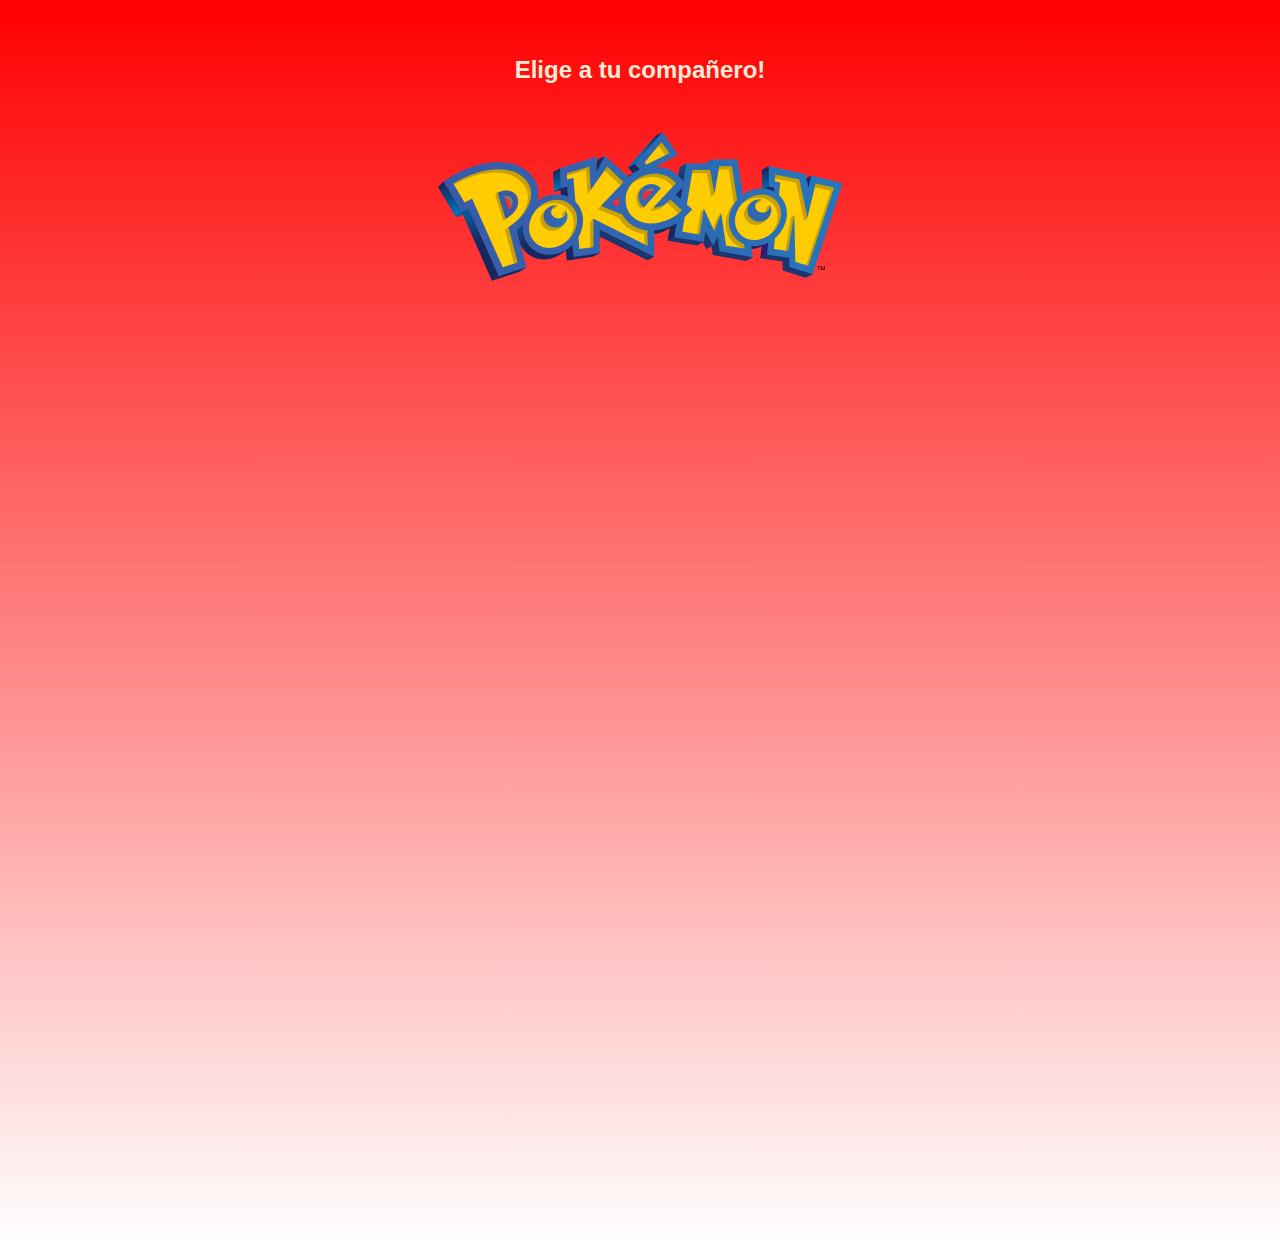
==== index.html @ 595d5ddc "poke api parcial" ====
<!DOCTYPE html>
<html lang="en">
<head>
    <meta charset="UTF-8">
    <meta http-equiv="X-UA-Compatible" content="IE=edge">
    <meta name="viewport" content="width=device-width, initial-scale=1.0">
    <link rel="stylesheet" href="style.css">
    <title>Pokemon - Imp</title>
</head>
<body>
<h2>Elige a tu compañero!</h2>
    <main>
        <img src="./img/pokemonlogo.png" alt="pokemon" style="max-width: 800px;">
        <section class="lista">
                
        </section>
    </main>

    <script src="app.js"></script>
    <script src="https://cdn.jsdelivr.net/npm/@popperjs/core@2.11.6/dist/umd/popper.min.js" integrity="sha384-oBqDVmMz9ATKxIep9tiCxS/Z9fNfEXiDAYTujMAeBAsjFuCZSmKbSSUnQlmh/jp3" crossorigin="anonymous"></script>
<script src="https://cdn.jsdelivr.net/npm/bootstrap@5.2.2/dist/js/bootstrap.min.js" integrity="sha384-IDwe1+LCz02ROU9k972gdyvl+AESN10+x7tBKgc9I5HFtuNz0wWnPclzo6p9vxnk" crossorigin="anonymous"></script>
</body>
</html>
---- style.css ----
@import url('https://fonts.googleapis.com/css2?family=Rajdhani:wght@300;400;500;600;700&display=swap');
*{
    margin: 0;
    padding: 1.5%;
    box-sizing: border-box;
}

body{
    background: rgb(255,255,255);
    background: linear-gradient(0deg, rgba(255,255,255,1) 0%, rgba(255,0,0,1) 100%);
}


header, main, footer {
    font-family: 'Rajdhani', sans-serif;
    color: #3f3f3f;

}

header {
    font-family: 'Rajdhani', sans-serif;
    color: #3f3f3f;
    display: flex;
    justify-content: center;
    align-items: center;
    height: 30vh;
}

main {
    min-height: 70vh;
    display: flex;
    flex-direction: row;
    justify-content: space-evenly;
    align-items: center;
    padding: 1%;
    flex-wrap: wrap;
}

.card {
    border: 1px solid #3f3f3f;
    background-color: white;
    border-radius: 10px;
    box-shadow: 5px 5px 8px;

    width: 200px;
    height: 300px;
    
    display: flex;
    flex-direction: column;
    justify-content: space-evenly;
    align-items: center;

    margin: 0.5vw
}

.card:hover {
    scale: 1.2;
    cursor: pointer;
    transition: scale 1s;
}

.row {
    width: 90%;
    display: flex;
    flex-direction: row;
    justify-content: space-between;
    align-items: center;
}

.card h3 {
    text-align: center;
}

h2 {
    color: antiquewhite;
    font-family: 'Montserrat', sans-serif;
    text-align: center;

}

.card img {
    width: 90%;
    max-width: 150px;
    max-height: 175px;
    border-radius: 5px;
}


footer {
    display: flex;
    justify-content: center;
    height: 10vh;
}


.lista {
    width: 90%;
    min-height: 70vw;
    margin: auto;
    display: flex;
    flex-direction: row;
    flex-wrap: wrap;
    justify-content: space-around;
    align-items: center;
}


/* BOTON */
.button-56 {
  align-items: center;
  background-color: #ff1e00;
  border: 2px solid #111;
  border-radius: 8px;
  box-sizing: border-box;
  color: rgb(255, 255, 255);
  cursor: pointer;
  display: flex;
  font-family: Inter,sans-serif;
  font-size: 16px;
  height: 48px;
  justify-content: center;
  line-height: 24px;
  max-width: 100%;
  padding: 0 25px;
  position: relative;
  text-align: center;
  text-decoration: none;
  user-select: none;
  -webkit-user-select: none;
  touch-action: manipulation;
}

.button-56:after {
  background-color: #111;
  border-radius: 8px;
  content: "";
  display: block;
  height: 48px;
  left: 0;
  width: 100%;
  position: absolute;
  top: -2px;
  transform: translate(8px, 8px);
  transition: transform .2s ease-out;
  z-index: -1;
}

.button-56:hover:after {
  transform: translate(0, 0);
}

.button-56:active {
  background-color: #fa1900;
  outline: 0;
}

.button-56:hover {
  outline: 0;
}

@media (min-width: 768px) {
  .button-56 {
    padding: 0 40px;
  }
}
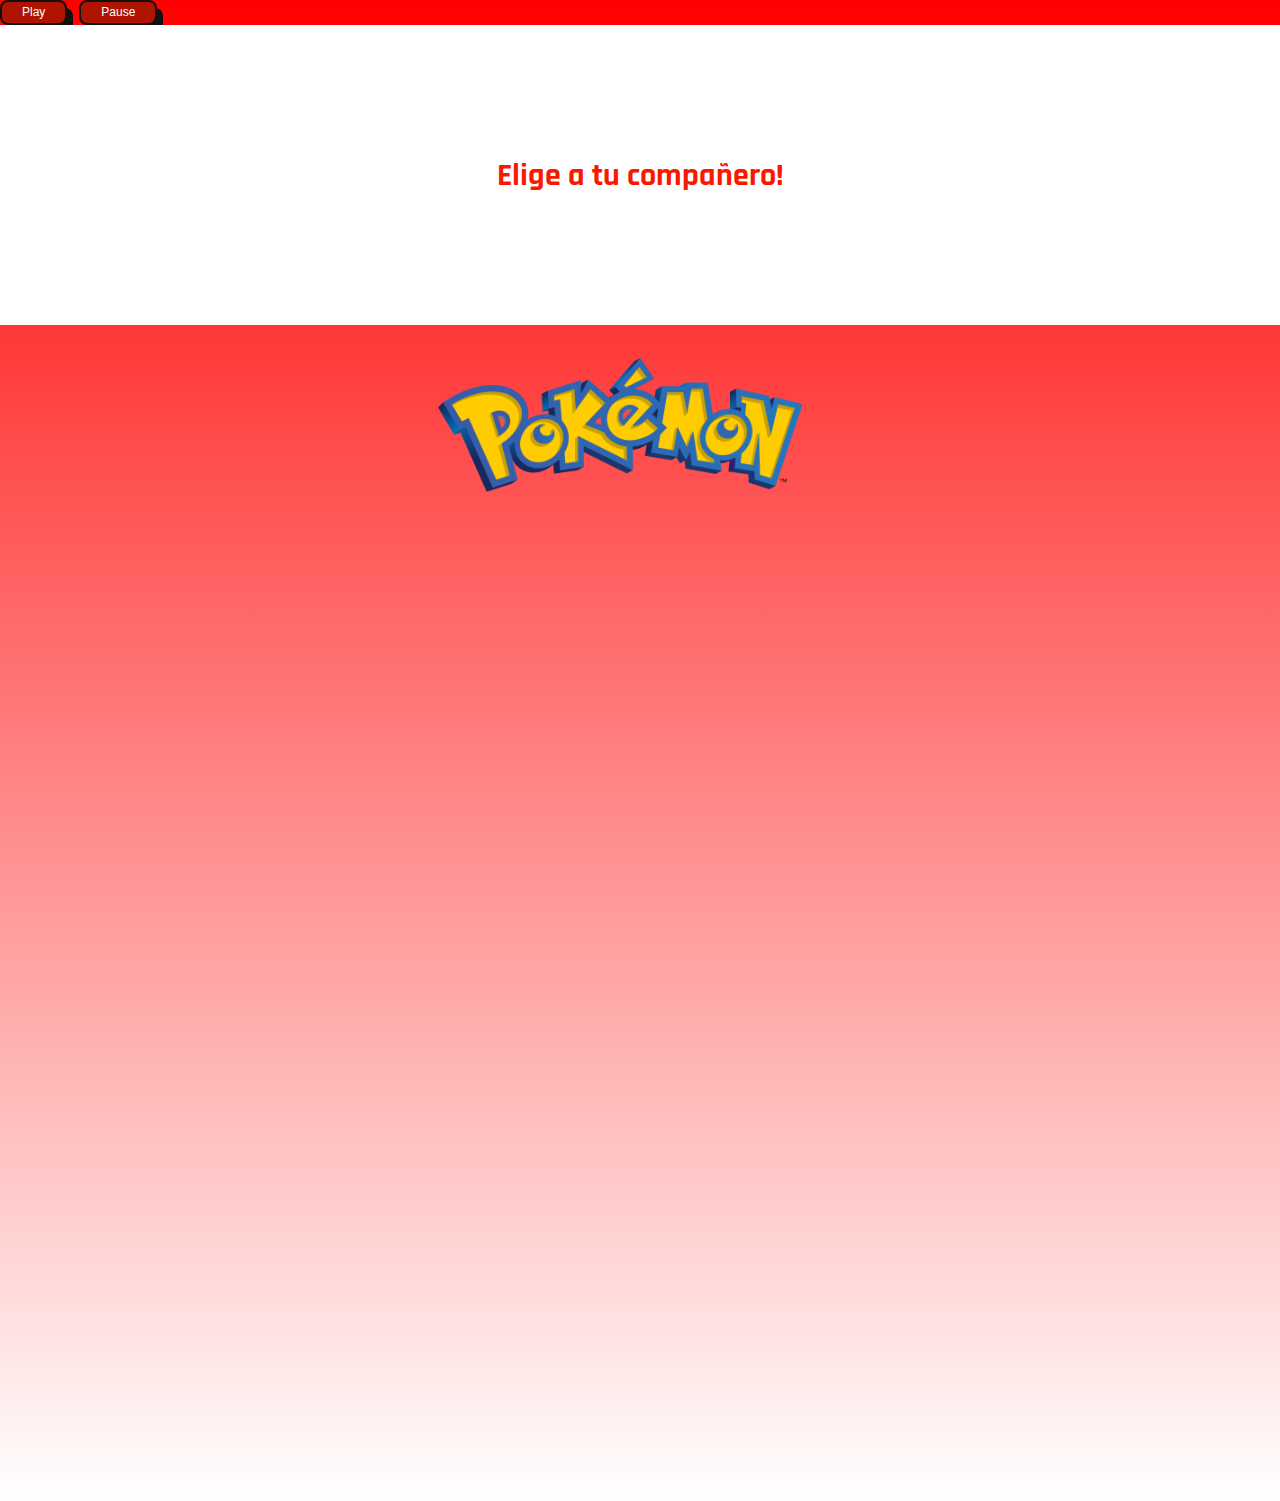
==== commit 7034ad26: "actualizado detalles.html" ====
--- a/index.html
+++ b/index.html
@@ -8,9 +8,21 @@
     <title>Pokemon - Imp</title>
 </head>
 <body>
-<h2>Elige a tu compañero!</h2>
+        <button class="button-55" id="playBtn">Play</button> &nbsp;
+        <button class="button-55" id="pauseBtn">Pause</button>
+
+    <header id="main-header">
+ 
+        <img src="https://cdn-icons-png.flaticon.com/512/287/287221.png" alt="" style="max-width: 70px;"><h1>Elige a tu compañero!</h1>
+        <img src="https://cdn-icons-png.flaticon.com/512/287/287221.png" alt="" style="max-width: 70px;">
+    </header>
+
     <main>
-        <img src="./img/pokemonlogo.png" alt="pokemon" style="max-width: 800px;">
+        <div class="container header">
+            <div class="row">
+              <img class="header__logo" id="header__home" src="img/pokemonlogo.png" alt="" style="max-width: 800px;">
+            </div>
+          </div>
         <section class="lista">
                 
         </section>
--- a/style.css
+++ b/style.css
@@ -1,7 +1,7 @@
 @import url('https://fonts.googleapis.com/css2?family=Rajdhani:wght@300;400;500;600;700&display=swap');
 *{
     margin: 0;
-    padding: 1.5%;
+
     box-sizing: border-box;
 }
 
@@ -23,8 +23,41 @@
     display: flex;
     justify-content: center;
     align-items: center;
-    height: 30vh;
-}
+    height: 70vh;
+}
+
+/*Header*/
+.header__logo {
+  width: 100%;
+  
+}
+@media only screen and (min-width: 768px) {
+  .header__logo {
+    width: 100%;
+    margin: 20px auto 100px auto;
+  }
+}
+
+#header__home {
+  cursor: pointer;
+  transition: ease 0.5s;
+}
+#header__home:hover {
+  transform: scale(1.5);
+}
+
+/*Header fijo*/
+#main-header {
+	background: rgb(255, 255, 255);
+	color: rgb(182, 0, 0);
+	height: 300px;
+  width: 100%;
+}	
+	#main-header a {
+		color: rgb(255, 51, 51);
+	}
+
+
 
 main {
     min-height: 70vh;
@@ -59,6 +92,29 @@
     transition: scale 1s;
 }
 
+.card1 {
+  border: 1px solid #3f3f3f;
+  background-color: white;
+  border-radius: 10px;
+  box-shadow: 5px 5px 8px;
+
+  width: 400px;
+  height: 500px;
+  
+  display: flex;
+  flex-direction: column;
+  justify-content: space-evenly;
+  align-items: center;
+
+  margin: 0.5vw
+}
+
+.card1:hover {
+  scale: 1.2;
+  cursor: pointer;
+  transition: scale 1s;
+}
+
 .row {
     width: 90%;
     display: flex;
@@ -69,6 +125,10 @@
 
 .card h3 {
     text-align: center;
+}
+
+h1{
+  color: #fa1900;
 }
 
 h2 {
@@ -162,4 +222,63 @@
   .button-56 {
     padding: 0 40px;
   }
-}+}
+
+/*BOTON PLAY MUSICA*/
+.button-55 {
+  align-items: center;
+  background-color: #ae1400;
+  border: 2px solid #111;
+  border-radius: 8px;
+  box-sizing: border-box;
+  color: rgb(255, 255, 255);
+  cursor: pointer;
+
+  font-family: Inter,sans-serif;
+  font-size: 12px;
+  height: 25px;
+  justify-content: center;
+  line-height: 17px;
+  max-width: 100%;
+  padding: 0 20px;
+  position: relative;
+  text-align: center;
+  text-decoration: none;
+  user-select: none;
+  -webkit-user-select: none;
+  touch-action: manipulation;
+}
+
+.button-55:after {
+  background-color: #111;
+  border-radius: 8px;
+  content: "";
+  display: block;
+  height: 25px;
+  left: 0;
+  width: 100%;
+  position: absolute;
+  top: -2px;
+  transform: translate(8px, 8px);
+  transition: transform .2s ease-out;
+  z-index: -1;
+}
+
+.button-55:hover:after {
+  transform: translate(0, 0);
+}
+
+.button-55:active {
+  background-color: #9e1000;
+  outline: 0;
+}
+
+.button-55:hover {
+  outline: 0;
+}
+
+@media (min-width: 768px) {
+  .button-55 {
+    padding: 0 20px;
+  }
+}
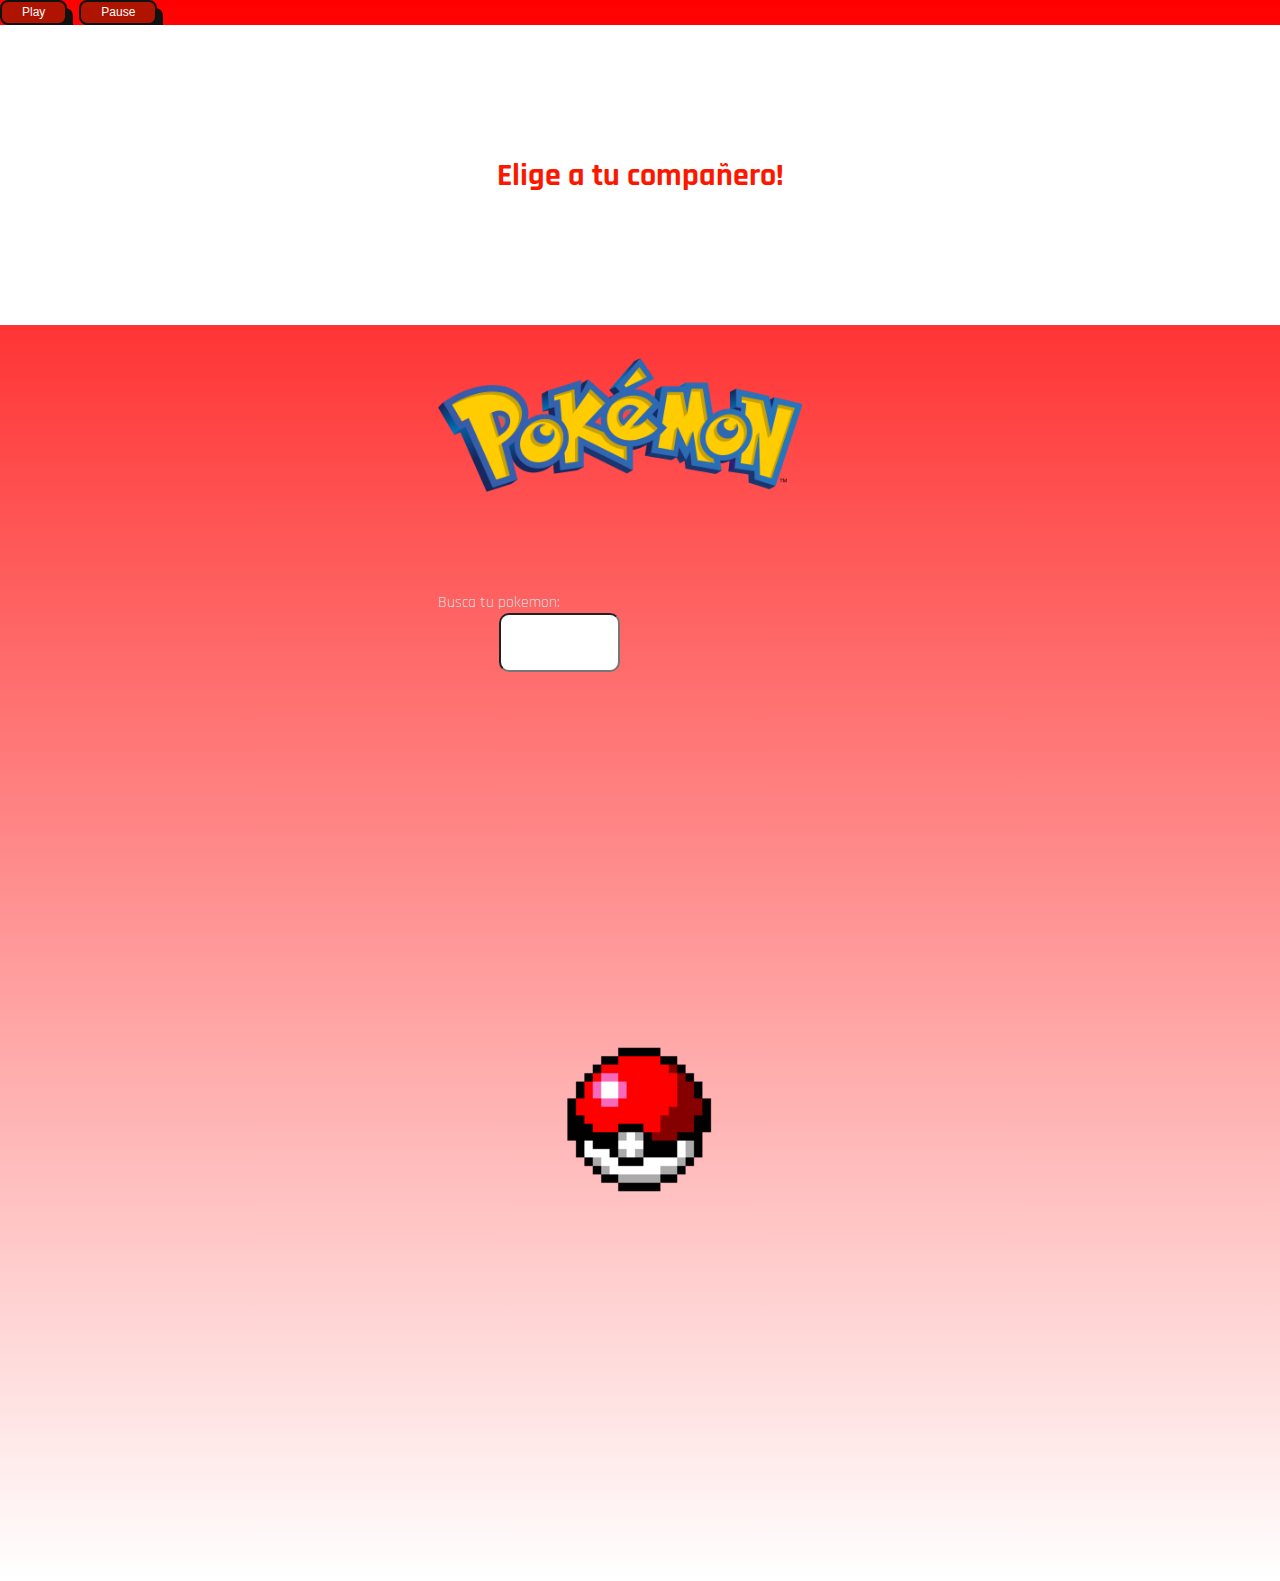
==== commit 7ac4582e: "agregado buscador, hay que solucionar error" ====
--- a/index.html
+++ b/index.html
@@ -22,9 +22,14 @@
             <div class="row">
               <img class="header__logo" id="header__home" src="img/pokemonlogo.png" alt="" style="max-width: 800px;">
             </div>
-          </div>
+           Busca tu pokemon:   <form action="" onsubmit="searchPokemon(event)">
+            <input id="searchbar" type="text" name="pokemon" autocomplete="off">
+        </form>
+        </div>
+         
         <section class="lista">
-                
+            <!-- CARDS RENDERIZADOS -->
+            <img src="img/pokebola.png" alt="pokebola">
         </section>
     </main>
 
--- a/style.css
+++ b/style.css
@@ -13,7 +13,7 @@
 
 header, main, footer {
     font-family: 'Rajdhani', sans-serif;
-    color: #3f3f3f;
+    color: #d8d8d8;
 
 }
 
@@ -74,16 +74,16 @@
     background-color: white;
     border-radius: 10px;
     box-shadow: 5px 5px 8px;
-
+    padding: 1%;
     width: 200px;
     height: 300px;
-    
+    color: #111;
     display: flex;
     flex-direction: column;
     justify-content: space-evenly;
     align-items: center;
 
-    margin: 0.5vw
+    margin: 1vw
 }
 
 .card:hover {
@@ -97,7 +97,7 @@
   background-color: white;
   border-radius: 10px;
   box-shadow: 5px 5px 8px;
-
+  color: #111;
   width: 400px;
   height: 500px;
   
@@ -154,9 +154,10 @@
 
 
 .lista {
-    width: 90%;
+    width: 80%;
     min-height: 70vw;
-    margin: auto;
+    margin-right: 1%;
+    margin-left: 1%;
     display: flex;
     flex-direction: row;
     flex-wrap: wrap;
@@ -282,3 +283,30 @@
     padding: 0 20px;
   }
 }
+
+#searchbar{
+  margin-left: 15%;
+  border-radius: 10px;
+  padding: 5%;
+}
+
+input[type=text] {
+   width: 30%;
+   -webkit-transition: width 0.15s ease-in-out;
+   transition: width 0.15s ease-in-out;
+}
+
+/* When the input field gets focus,
+     change its width to 100% */
+input[type=text]:focus {
+  width: 70%;
+}
+
+#list{
+ font-size:  1.5em;
+ margin-left: 90px;
+}
+
+.poke{
+  display: list-item;    
+}
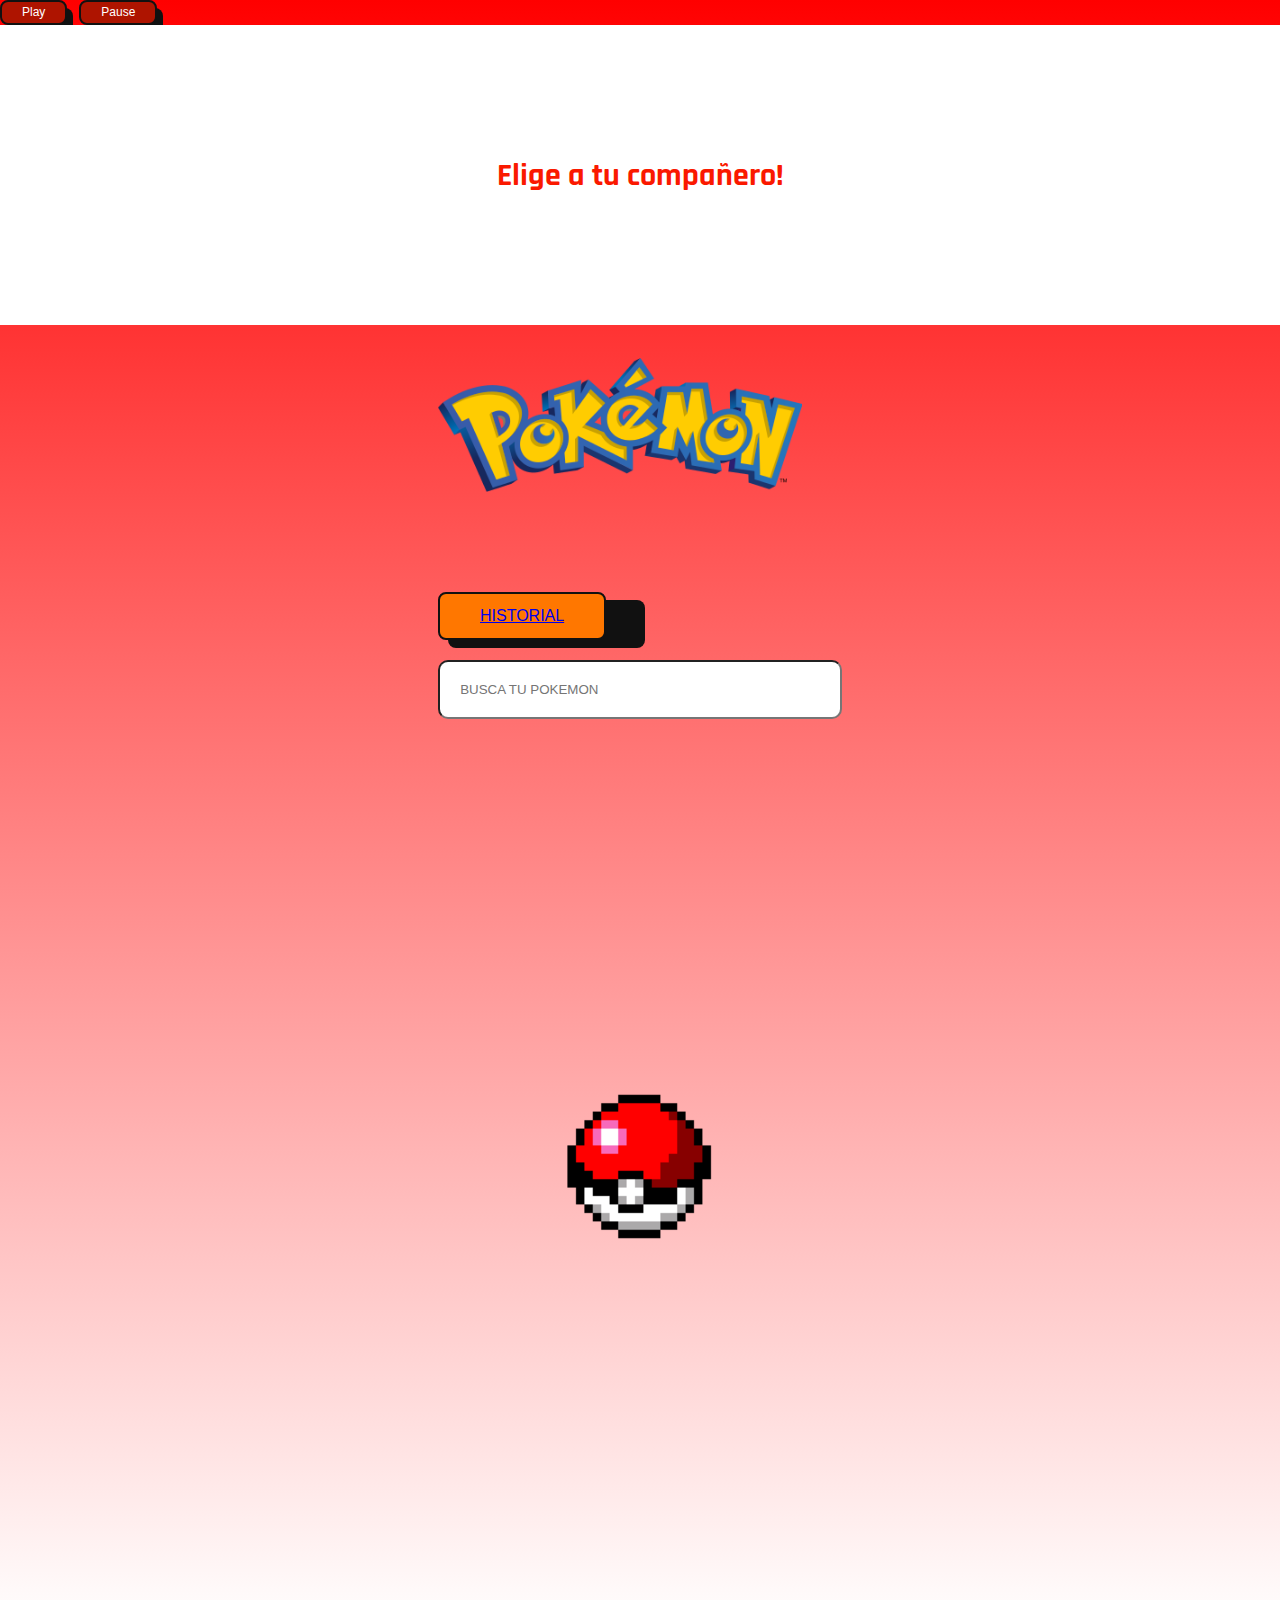
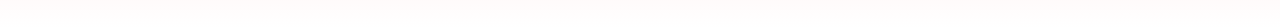
==== commit 4296cf40: "elaboracion de historial.html" ====
--- a/index.html
+++ b/index.html
@@ -22,8 +22,11 @@
             <div class="row">
               <img class="header__logo" id="header__home" src="img/pokemonlogo.png" alt="" style="max-width: 800px;">
             </div>
-           Busca tu pokemon:   <form action="" onsubmit="searchPokemon(event)">
-            <input id="searchbar" type="text" name="pokemon" autocomplete="off">
+            <button class="button-57" id="btnHistorial"><a href="historial.html">HISTORIAL</a></button>
+           <form action="" onsubmit="searchPokemon(event)">
+            <input id="searchbar" type="text" name="pokemon" autocomplete="off" placeholder="BUSCA TU POKEMON">
+    
+           
         </form>
         </div>
          
--- a/style.css
+++ b/style.css
@@ -98,8 +98,8 @@
   border-radius: 10px;
   box-shadow: 5px 5px 8px;
   color: #111;
-  width: 400px;
-  height: 500px;
+  width: 500px;
+  height: 700px;
   
   display: flex;
   flex-direction: column;
@@ -284,14 +284,75 @@
   }
 }
 
+/*BOTON HISTORIAL*/
+.button-57 {
+  align-items: center;
+  background-color: #ff7700;
+  border: 2px solid #111;
+  border-radius: 8px;
+  box-sizing: border-box;
+  color: rgb(255, 255, 255);
+  cursor: pointer;
+  display: flex;
+  font-family: Inter,sans-serif;
+  font-size: 16px;
+  height: 48px;
+  justify-content: center;
+  line-height: 24px;
+  max-width: 200%;
+  padding: 0 25px;
+  position: relative;
+  text-align: center;
+  text-decoration: none;
+  user-select: none;
+  -webkit-user-select: none;
+  touch-action: manipulation;
+}
+
+.button-57:after {
+  background-color: #111;
+  border-radius: 8px;
+  content: "";
+  display: block;
+  height: 48px;
+  left: 0;
+  width: 120%;
+  position: absolute;
+  top: -2px;
+  transform: translate(8px, 8px);
+  transition: transform .2s ease-out;
+  z-index: -1;
+}
+
+.button-57:hover:after {
+  transform: translate(0, 0);
+}
+
+.button-57:active {
+  background-color: #db2410;
+  outline: 0;
+}
+
+.button-57:hover {
+  outline: 0;
+}
+
+@media (min-width: 880px) {
+  .button-57 {
+    padding: 0 40px;
+  }
+}
+
+
+
 #searchbar{
-  margin-left: 15%;
+  margin-top: 5%;
   border-radius: 10px;
   padding: 5%;
 }
 
 input[type=text] {
-   width: 30%;
+   width: 100%;
    -webkit-transition: width 0.15s ease-in-out;
    transition: width 0.15s ease-in-out;
 }
@@ -299,7 +360,7 @@
 /* When the input field gets focus,
      change its width to 100% */
 input[type=text]:focus {
-  width: 70%;
+  width: 125%;
 }
 
 #list{
